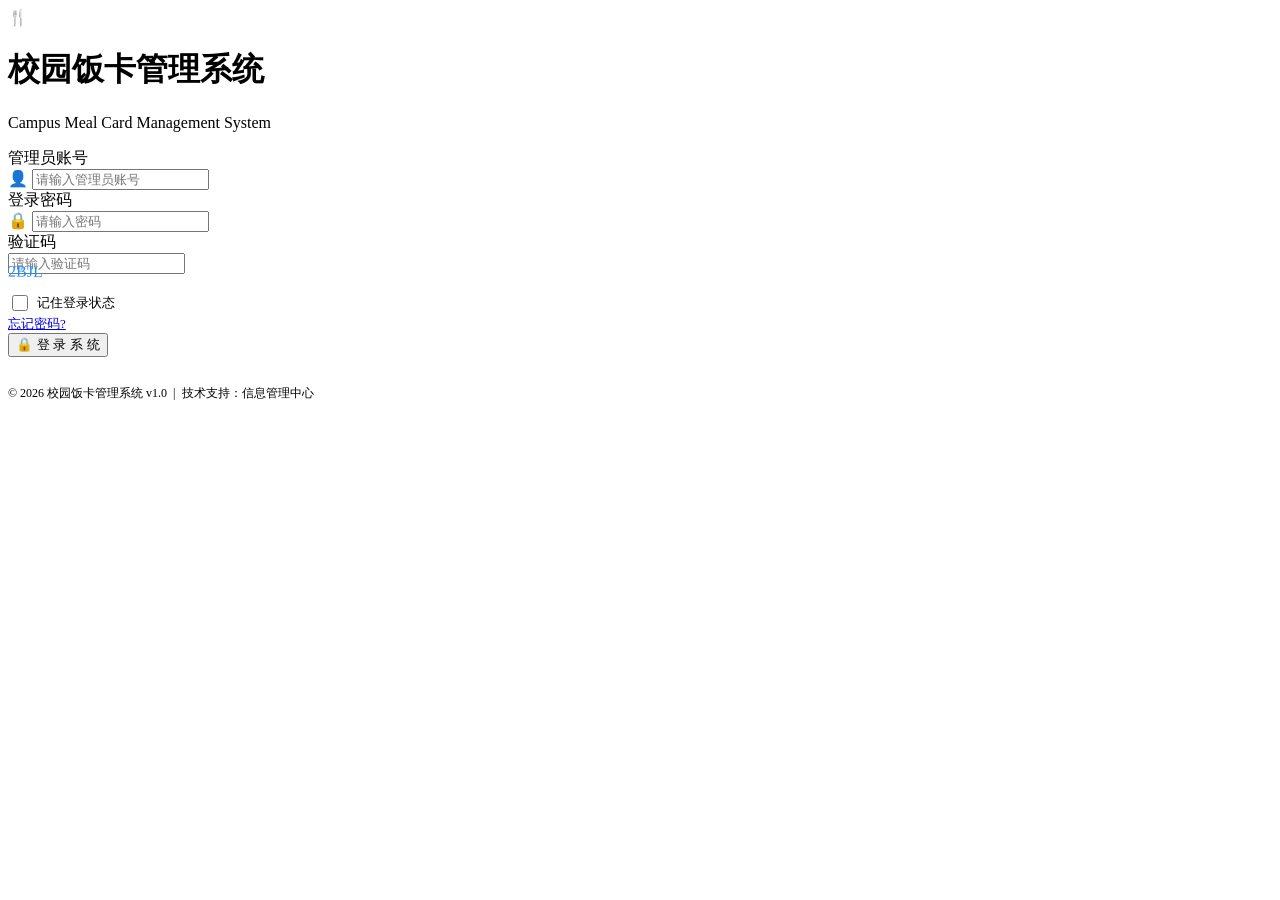
==== src/main/resources/templates/login.html @ 961508a8 "Initial commit" ====
<!DOCTYPE html>
<html lang="zh-CN" xmlns:th="http://www.thymeleaf.org">
<head>
  <meta charset="UTF-8">
  <meta name="viewport" content="width=device-width, initial-scale=1.0">
  <title>校园饭卡管理系统 - 管理员登录</title>
  <link rel="stylesheet" th:href="@{/css/style.css}">
</head>
<body>
  <div class="login-wrapper">
    <div class="login-card">
      <!-- 头部 -->
      <div class="login-header">
        <div class="logo-icon">&#127860;</div>
        <h1>校园饭卡管理系统</h1>
        <p>Campus Meal Card Management System</p>
      </div>

      <!-- 登录表单 -->
      <form id="loginForm" onsubmit="return handleLogin(event)">
        <!-- 用户名 -->
        <div class="form-group">
          <label for="username">管理员账号</label>
          <div class="input-prefix">
            <span class="prefix">&#128100;</span>
            <input type="text" id="username" class="form-control"
                   placeholder="请输入管理员账号" autocomplete="username"
                   required minlength="2" maxlength="20">
          </div>
          <div class="form-error" id="usernameError"></div>
        </div>

        <!-- 密码 -->
        <div class="form-group">
          <label for="password">登录密码</label>
          <div class="input-prefix">
            <span class="prefix">&#128274;</span>
            <input type="password" id="password" class="form-control"
                   placeholder="请输入密码" autocomplete="current-password"
                   required minlength="3" maxlength="30">
          </div>
          <div class="form-error" id="passwordError"></div>
        </div>

        <!-- 验证码 -->
        <div class="form-group">
          <label for="captcha">验证码</label>
          <div class="captcha-row">
            <input type="text" id="captcha" class="form-control"
                   placeholder="请输入验证码" maxlength="4"
                   style="text-transform: uppercase;" required>
            <div class="captcha-img" id="captchaCanvas" title="点击刷新验证码"
                 onclick="refreshCaptcha()"></div>
          </div>
          <div class="form-error" id="captchaError"></div>
        </div>

        <!-- 记住我 & 错误提示 -->
        <div class="flex-between mb-16" style="align-items: center;">
          <label style="display: flex; align-items: center; gap: 6px; cursor: pointer; font-size: 13px; color: var(--text-secondary);">
            <input type="checkbox" id="rememberMe" style="width: 16px; height: 16px; cursor: pointer;"> 记住登录状态
          </label>
          <a href="#" onclick="showToast('请联系超级管理员重置密码','warning')" style="font-size: 13px;">忘记密码?</a>
        </div>

        <!-- 登录按钮 -->
        <button type="submit" class="btn btn-primary btn-lg btn-block" id="loginBtn">
          &#128274; 登 录 系 统
        </button>

        <!-- 全局错误提示区 -->
        <div id="globalError" class="text-danger text-center mt-16" style="display:none; font-size:13px;"></div>
      </form>

      <!-- 底部信息 -->
      <div class="text-center mt-24" style="border-top:1px solid var(--border-light); padding-top:16px;">
        <p style="font-size:12px; color:var(--text-hint);">
          &copy; 2026 校园饭卡管理系统 v1.0 &nbsp;|&nbsp; 技术支持：信息管理中心
        </p>
      </div>
    </div>
  </div>

  <!-- Toast容器 -->
  <div class="toast-container" id="toastContainer"></div>

  <script>
    // ========== 验证码相关 ==========
    let currentCaptcha = '';

    function generateCaptcha() {
      const chars = 'ABCDEFGHJKLMNPQRSTUVWXYZ23456789';
      let code = '';
      for (let i = 0; i < 4; i++) {
        code += chars.charAt(Math.floor(Math.random() * chars.length));
      }
      return code;
    }

    function refreshCaptcha() {
      currentCaptcha = generateCaptcha();
      const el = document.getElementById('captchaCanvas');
      // 添加干扰线效果
      const colors = ['#1890ff', '#52c41a', '#faad14', '#ff4d4f', '#722ed1'];
      const color = colors[Math.floor(Math.random() * colors.length)];
      el.style.color = color;
      // 轻微旋转效果
      const rotate = (Math.random() - 0.5) * 6;
      el.style.transform = `rotate(${rotate}deg)`;
      el.textContent = currentCaptcha;
    }

    // 初始化验证码
    refreshCaptcha();

    // ========== 表单校验 ==========
    function validateField(fieldId, errorId, rules) {
      const field = document.getElementById(fieldId);
      const error = document.getElementById(errorId);
      const value = field.value.trim();

      if (rules.required && !value) {
        showError(field, error, rules.requiredMsg || '此字段为必填项');
        return false;
      }
      if (rules.minlength && value.length < rules.minlength) {
        showError(field, error, `长度不能少于 ${rules.minlength} 个字符`);
        return false;
      }
      if (rules.maxlength && value.length > rules.maxlength) {
        showError(field, error, `长度不能超过 ${rules.maxlength} 个字符`);
        return false;
      }
      if (rules.pattern && !rules.pattern.test(value)) {
        showError(field, error, rules.patternMsg || '格式不正确');
        return false;
      }

      clearError(field, error);
      return true;
    }

    function showError(field, error, msg) {
      field.classList.add('error');
      error.textContent = msg;
      error.classList.add('show');
    }

    function clearError(field, error) {
      field.classList.remove('error');
      error.textContent = '';
      error.classList.remove('show');
    }

    function clearAllErrors() {
      document.querySelectorAll('.form-control').forEach(el => el.classList.remove('error'));
      document.querySelectorAll('.form-error').forEach(el => { el.textContent=''; el.classList.remove('show'); });
      const ge = document.getElementById('globalError');
      if (ge) { ge.style.display='none'; ge.textContent=''; }
    }

    // 实时校验
    document.getElementById('username').addEventListener('blur', function () {
      validateField('username', 'usernameError', {
        required: true, requiredMsg: '请输入管理员账号',
        minlength: 2, maxlength: 20
      });
    });
    document.getElementById('password').addEventListener('blur', function () {
      validateField('password', 'passwordError', {
        required: true, requiredMsg: '请输入登录密码',
        minlength: 3, maxlength: 30
      });
    });
    document.getElementById('captcha').addEventListener('blur', function () {
      validateField('captcha', 'captchaError', {
        required: true, requiredMsg: '请输入验证码'
      });
    });

    // 回车提交
    document.addEventListener('keydown', function (e) {
      if (e.key === 'Enter') handleLogin(e);
    });

    // ========== 登录处理 ==========
    async function handleLogin(e) {
      if (e) e.preventDefault();
      clearAllErrors();

      const username = document.getElementById('username').value.trim();
      const password = document.getElementById('password').value.trim();
      const captchaInput = document.getElementById('captcha').value.trim().toUpperCase();

      // 校验各字段
      let valid = true;
      valid = validateField('username', 'usernameError', {required:true,requiredMsg:'请输入管理员账号',minlength:2}) && valid;
      valid = validateField('password', 'passwordError', {required:true,requiredMsg:'请输入登录密码',minlength:3}) && valid;
      valid = validateField('captcha', 'captchaError', {required:true,requiredMsg:'请输入验证码'}) && valid;

      if (!valid) return false;

      // 验证码校验（前端模拟）
      if (captchaInput !== currentCaptcha) {
        const captchaEl = document.getElementById('captcha');
        const errEl = document.getElementById('captchaError');
        showError(captchaEl, errEl, '验证码错误，请重新输入');
        refreshCaptcha();
        document.getElementById('captcha').value = '';
        document.getElementById('captcha').focus();
        return false;
      }

      // 模拟登录API请求
      const btn = document.getElementById('loginBtn');
      btn.disabled = true;
      btn.innerHTML = '<span class="loading-spinner" style="width:18px;height:18px;border-width:2px;"></span>&nbsp;&nbsp;登录中...';

      try {
        // 模拟网络延迟 + 登录验证
        await new Promise(resolve => setTimeout(resolve, 1200));

        // 演示模式：任意非空账号密码即可登录
        // 生产环境此处应调用后端 /api/auth/login 接口
        if (username && password) {
          showToast('登录成功，正在跳转...', 'success');
          setTimeout(() => {
            window.location.href = '/index';
          }, 800);
        } else {
          throw new Error('用户名或密码不能为空');
        }
      } catch (err) {
        showToast(err.message || '登录失败，请重试', 'error');
        refreshCaptcha();
        document.getElementById('captcha').value = '';
        btn.disabled = false;
        btn.innerHTML = '&#128274; 登 录 系 统';
      }

      return false;
    }

    // ========== Toast 提示 ==========
    function showToast(message, type) {
      type = type || 'info';
      const container = document.getElementById('toastContainer');
      const toast = document.createElement('div');
      toast.className = 'toast ' + type;

      const icons = { success: '&#10004;', error: '&#10006;', warning: '&#9888;', info: '&#8505;' };
      toast.innerHTML = '<span>' + (icons[type] || icons.info) + '</span><span>' + message + '</span>';
      container.appendChild(toast);

      setTimeout(function () {
        toast.style.opacity = '0';
        toast.style.transform = 'translateX(60px)';
        toast.style.transition = 'all 0.3s ease';
        setTimeout(function () { toast.remove(); }, 300);
      }, 3000);
    }
  </script>
</body>
</html>
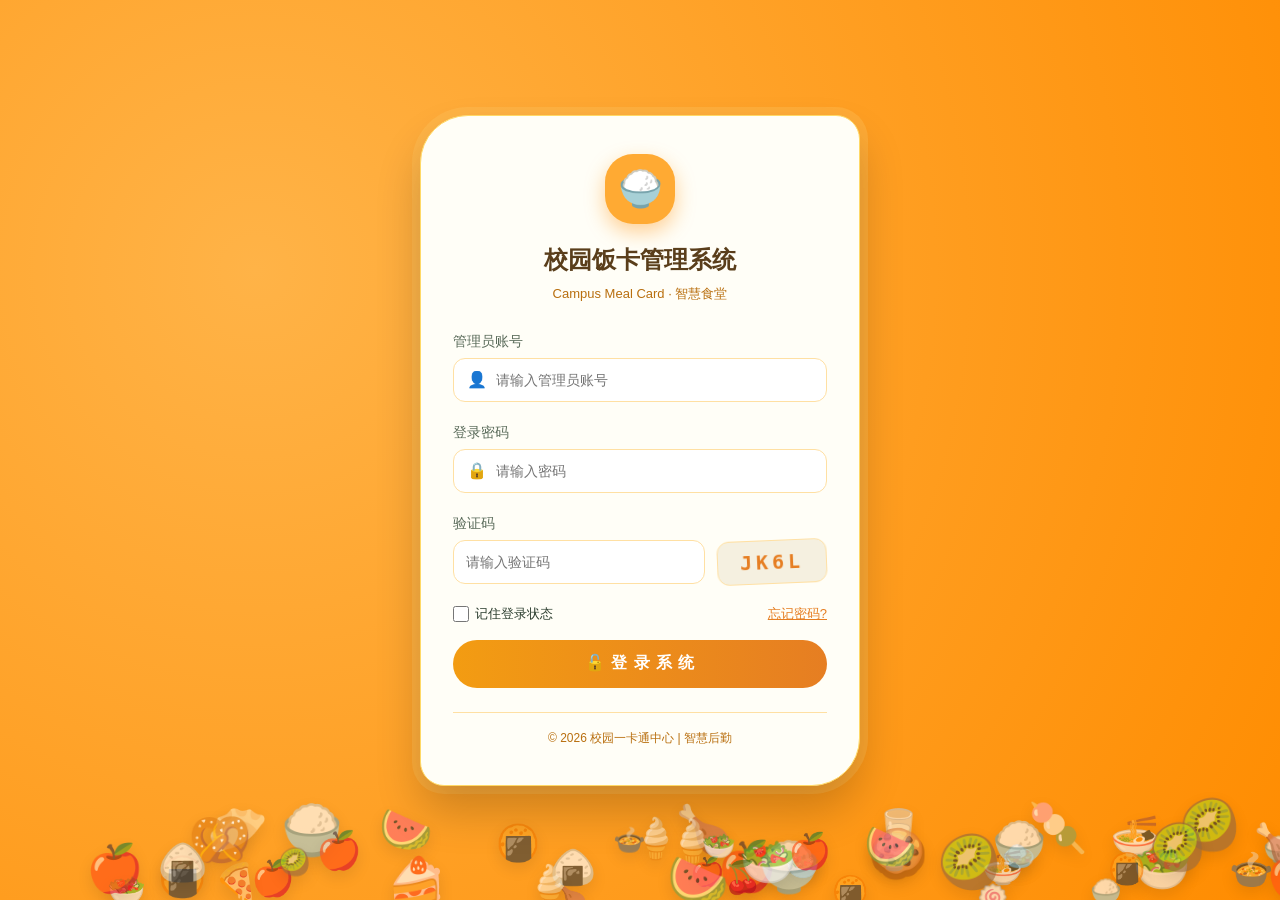
==== commit f8512d66: "更新样式" ====
--- a/src/main/resources/templates/login.html
+++ b/src/main/resources/templates/login.html
@@ -1,264 +1,640 @@
 <!DOCTYPE html>
-<html lang="zh-CN" xmlns:th="http://www.thymeleaf.org">
+<html lang="zh-CN">
 <head>
   <meta charset="UTF-8">
   <meta name="viewport" content="width=device-width, initial-scale=1.0">
-  <title>校园饭卡管理系统 - 管理员登录</title>
-  <link rel="stylesheet" th:href="@{/css/style.css}">
+  <title>校园饭卡管理系统 - 全屏食物漂浮风</title>
+  <style>
+    /* ========================================
+       全局变量 & 基础样式（暖色食堂风）
+    ======================================== */
+    :root {
+      --primary: #f39c12;
+      --primary-hover: #e67e22;
+      --primary-active: #d35400;
+      --primary-light: #fff3e0;
+      --success: #52c41a;
+      --warning: #faad14;
+      --danger: #ff4d4f;
+      --text-primary: #2c3e2f;
+      --text-secondary: #5a6b5a;
+      --text-hint: #8c8c8c;
+      --border: #ffe0a3;
+      --border-light: #fff0d0;
+      --bg-body: #fff9ef;
+      --bg-white: #fffef7;
+      --shadow-sm: 0 2px 8px rgba(0,0,0,0.06);
+      --shadow-md: 0 8px 20px rgba(0,0,0,0.12);
+      --shadow-lg: 0 20px 35px rgba(0,0,0,0.2);
+      --radius-sm: 8px;
+      --radius-md: 12px;
+      --radius-lg: 20px;
+      --radius-xl: 32px;
+      --font-family: -apple-system, BlinkMacSystemFont, 'Segoe UI', 'PingFang SC', 'Microsoft YaHei', sans-serif;
+      --transition: all 0.3s ease;
+    }
+
+    * {
+      margin: 0;
+      padding: 0;
+      box-sizing: border-box;
+    }
+
+    body {
+      height: 100%;
+      font-family: var(--font-family);
+      font-size: 14px;
+      color: var(--text-primary);
+      background: radial-gradient(circle at 20% 30%, #ffb347, #ff8c00);
+      background-attachment: fixed;
+      line-height: 1.5;
+      overflow-x: hidden;
+    }
+
+    /* 登录主布局 - 居中卡片 */
+    .login-wrapper {
+      display: flex;
+      justify-content: center;
+      align-items: center;
+      min-height: 100vh;
+      padding: 20px;
+      position: relative;
+      z-index: 2;
+    }
+
+    /* 暖色食堂风卡片 */
+    .login-card {
+      background: var(--bg-white);
+      border-radius: 48px 24px 48px 24px;
+      box-shadow: 0 25px 45px rgba(0,0,0,0.2), 0 0 0 8px rgba(255,200,100,0.3);
+      width: 440px;
+      max-width: 100%;
+      padding: 38px 32px;
+      transition: all 0.3s ease;
+      border: 1px solid #ffd966;
+      position: relative;
+      z-index: 10;
+      overflow: hidden;
+    }
+
+    .login-card:hover {
+      border-radius: 24px 48px 24px 48px;
+      box-shadow: 0 30px 55px rgba(0,0,0,0.25);
+      transform: translateY(-5px);
+    }
+
+    /* 卡片光泽扫过效果 */
+    .login-card::after {
+      content: '';
+      position: absolute;
+      top: 0;
+      left: -100%;
+      width: 100%;
+      height: 100%;
+      background: linear-gradient(90deg, transparent, rgba(255,215,0,0.2), transparent);
+      transition: 0.6s;
+      pointer-events: none;
+    }
+
+    .login-card:hover::after {
+      left: 100%;
+    }
+
+    /* 头部 */
+    .login-header {
+      text-align: center;
+      margin-bottom: 28px;
+    }
+
+    .logo-icon {
+      width: 70px;
+      height: 70px;
+      background: #ffaa33;
+      border-radius: 28px;
+      display: flex;
+      align-items: center;
+      justify-content: center;
+      margin: 0 auto 18px;
+      font-size: 36px;
+      color: white;
+      box-shadow: 0 8px 20px rgba(255,140,0,0.4);
+    }
+
+    .login-header h1 {
+      font-size: 24px;
+      font-weight: 700;
+      color: #5a3e1b;
+      margin-bottom: 6px;
+    }
+
+    .login-header p {
+      font-size: 13px;
+      color: #b96f0f;
+    }
+
+    /* 表单组件 */
+    .form-group {
+      margin-bottom: 20px;
+    }
+
+    .form-group label {
+      display: block;
+      margin-bottom: 6px;
+      font-weight: 500;
+      color: var(--text-secondary);
+    }
+
+    .form-control {
+      width: 100%;
+      height: 44px;
+      padding: 8px 12px;
+      border: 1px solid var(--border);
+      border-radius: 12px;
+      font-size: 14px;
+      color: var(--text-primary);
+      background: white;
+      transition: var(--transition);
+      outline: none;
+    }
+
+    .form-control:focus {
+      border-color: var(--primary);
+      box-shadow: 0 0 0 3px rgba(243,156,18,0.2);
+    }
+
+    .form-control.error {
+      border-color: var(--danger);
+      box-shadow: 0 0 0 2px rgba(255,77,79,0.15);
+    }
+
+    .input-prefix {
+      position: relative;
+    }
+
+    .input-prefix .prefix {
+      position: absolute;
+      left: 14px;
+      top: 50%;
+      transform: translateY(-50%);
+      font-size: 16px;
+      color: var(--text-hint);
+    }
+
+    .input-prefix .form-control {
+      padding-left: 42px;
+    }
+
+    .form-error {
+      font-size: 12px;
+      color: var(--danger);
+      margin-top: 4px;
+      display: none;
+    }
+
+    .form-error.show {
+      display: block;
+    }
+
+    /* 验证码区域 */
+    .captcha-row {
+      display: flex;
+      gap: 12px;
+    }
+
+    .captcha-row .form-control {
+      flex: 1;
+    }
+
+    .captcha-img {
+      width: 110px;
+      height: 44px;
+      background: #f5f0e0;
+      border: 1px solid var(--border);
+      border-radius: 12px;
+      cursor: pointer;
+      display: flex;
+      align-items: center;
+      justify-content: center;
+      font-size: 20px;
+      font-weight: bold;
+      letter-spacing: 4px;
+      font-family: monospace;
+      transition: 0.2s;
+    }
+
+    /* 按钮系统 */
+    .btn {
+      display: inline-flex;
+      align-items: center;
+      justify-content: center;
+      gap: 8px;
+      height: 46px;
+      padding: 0 24px;
+      border: none;
+      border-radius: 40px;
+      font-size: 15px;
+      font-weight: 600;
+      cursor: pointer;
+      transition: var(--transition);
+    }
+
+    .btn-primary {
+      background: linear-gradient(90deg, #f39c12, #e67e22);
+      color: white;
+      letter-spacing: 1px;
+    }
+
+    .btn-primary:hover {
+      background: linear-gradient(90deg, #e67e22, #d35400);
+      transform: scale(1.02);
+      box-shadow: 0 8px 20px rgba(230,126,34,0.5);
+    }
+
+    .btn-block {
+      width: 100%;
+    }
+
+    .btn-lg {
+      height: 48px;
+      font-size: 16px;
+    }
+
+    /* 辅助工具 */
+    .flex-between {
+      display: flex;
+      justify-content: space-between;
+      align-items: center;
+    }
+
+    .text-center {
+      text-align: center;
+    }
+
+    .text-danger {
+      color: var(--danger);
+    }
+
+    .mt-16 {
+      margin-top: 16px;
+    }
+
+    .mt-24 {
+      margin-top: 24px;
+    }
+
+    .mb-16 {
+      margin-bottom: 16px;
+    }
+
+    /* Toast 容器 */
+    .toast-container {
+      position: fixed;
+      top: 20px;
+      right: 20px;
+      z-index: 1100;
+      display: flex;
+      flex-direction: column;
+      gap: 10px;
+    }
+
+    .toast {
+      background: white;
+      border-radius: 12px;
+      padding: 10px 18px;
+      box-shadow: var(--shadow-md);
+      display: flex;
+      align-items: center;
+      gap: 10px;
+      animation: slideInRight 0.3s ease;
+      border-left: 4px solid;
+    }
+
+    .toast.success { border-left-color: #52c41a; }
+    .toast.error { border-left-color: #ff4d4f; }
+    .toast.warning { border-left-color: #faad14; }
+    .toast.info { border-left-color: #1890ff; }
+
+    @keyframes slideInRight {
+      from { opacity: 0; transform: translateX(60px); }
+      to { opacity: 1; transform: translateX(0); }
+    }
+
+    /* 加载动画 */
+    .loading-spinner {
+      display: inline-block;
+      width: 18px;
+      height: 18px;
+      border: 2px solid rgba(255,255,255,0.3);
+      border-top-color: white;
+      border-radius: 50%;
+      animation: spin 0.6s linear infinite;
+    }
+
+    @keyframes spin {
+      to { transform: rotate(360deg); }
+    }
+
+    /* ========== 全屏食物漂浮容器 ========== */
+    .floating-container {
+      position: fixed;
+      top: 0;
+      left: 0;
+      width: 100%;
+      height: 100vh;          /* 覆盖整个屏幕 */
+      overflow: hidden;
+      pointer-events: none;   /* 鼠标穿透，不干扰操作 */
+      z-index: 1;
+    }
+
+    /* 食物粒子 */
+    .food-particle {
+      position: absolute;
+      left: 0;
+      bottom: -40px;          /* 从底部稍下方开始 */
+      opacity: 0.65;
+      filter: drop-shadow(0 6px 8px rgba(0,0,0,0.15));
+      animation: floatFullScreen linear infinite;
+      will-change: transform;
+      pointer-events: none;
+    }
+
+    /* 全屏漂浮动画：从底部移动到顶部完全离开屏幕 */
+    @keyframes floatFullScreen {
+      0% {
+        transform: translateY(0);
+        opacity: 0.5;
+      }
+      80% {
+        opacity: 0.9;
+      }
+      100% {
+        transform: translateY(-100vh);   /* 向上移动整个视口高度 */
+        opacity: 0;
+      }
+    }
+
+    /* 响应式适配 */
+    @media (max-width: 550px) {
+      .login-card {
+        padding: 28px 20px;
+      }
+      .logo-icon {
+        width: 55px;
+        height: 55px;
+        font-size: 28px;
+      }
+    }
+  </style>
 </head>
 <body>
-  <div class="login-wrapper">
-    <div class="login-card">
-      <!-- 头部 -->
-      <div class="login-header">
-        <div class="logo-icon">&#127860;</div>
-        <h1>校园饭卡管理系统</h1>
-        <p>Campus Meal Card Management System</p>
+
+<div class="login-wrapper">
+  <div class="login-card">
+    <div class="login-header">
+      <div class="logo-icon">🍚</div>
+      <h1>校园饭卡管理系统</h1>
+      <p>Campus Meal Card · 智慧食堂</p>
+    </div>
+
+    <form id="loginForm" onsubmit="return handleLogin(event)">
+      <div class="form-group">
+        <label for="username">管理员账号</label>
+        <div class="input-prefix">
+          <span class="prefix">👤</span>
+          <input type="text" id="username" class="form-control" placeholder="请输入管理员账号" autocomplete="username" required>
+        </div>
+        <div class="form-error" id="usernameError"></div>
       </div>
 
-      <!-- 登录表单 -->
-      <form id="loginForm" onsubmit="return handleLogin(event)">
-        <!-- 用户名 -->
-        <div class="form-group">
-          <label for="username">管理员账号</label>
-          <div class="input-prefix">
-            <span class="prefix">&#128100;</span>
-            <input type="text" id="username" class="form-control"
-                   placeholder="请输入管理员账号" autocomplete="username"
-                   required minlength="2" maxlength="20">
-          </div>
-          <div class="form-error" id="usernameError"></div>
+      <div class="form-group">
+        <label for="password">登录密码</label>
+        <div class="input-prefix">
+          <span class="prefix">🔒</span>
+          <input type="password" id="password" class="form-control" placeholder="请输入密码" autocomplete="current-password" required>
         </div>
-
-        <!-- 密码 -->
-        <div class="form-group">
-          <label for="password">登录密码</label>
-          <div class="input-prefix">
-            <span class="prefix">&#128274;</span>
-            <input type="password" id="password" class="form-control"
-                   placeholder="请输入密码" autocomplete="current-password"
-                   required minlength="3" maxlength="30">
-          </div>
-          <div class="form-error" id="passwordError"></div>
+        <div class="form-error" id="passwordError"></div>
+      </div>
+
+      <div class="form-group">
+        <label for="captcha">验证码</label>
+        <div class="captcha-row">
+          <input type="text" id="captcha" class="form-control" placeholder="请输入验证码" maxlength="4" style="text-transform: uppercase;" required>
+          <div class="captcha-img" id="captchaCanvas" title="点击刷新验证码" onclick="refreshCaptcha()"></div>
         </div>
-
-        <!-- 验证码 -->
-        <div class="form-group">
-          <label for="captcha">验证码</label>
-          <div class="captcha-row">
-            <input type="text" id="captcha" class="form-control"
-                   placeholder="请输入验证码" maxlength="4"
-                   style="text-transform: uppercase;" required>
-            <div class="captcha-img" id="captchaCanvas" title="点击刷新验证码"
-                 onclick="refreshCaptcha()"></div>
-          </div>
-          <div class="form-error" id="captchaError"></div>
-        </div>
-
-        <!-- 记住我 & 错误提示 -->
-        <div class="flex-between mb-16" style="align-items: center;">
-          <label style="display: flex; align-items: center; gap: 6px; cursor: pointer; font-size: 13px; color: var(--text-secondary);">
-            <input type="checkbox" id="rememberMe" style="width: 16px; height: 16px; cursor: pointer;"> 记住登录状态
-          </label>
-          <a href="#" onclick="showToast('请联系超级管理员重置密码','warning')" style="font-size: 13px;">忘记密码?</a>
-        </div>
-
-        <!-- 登录按钮 -->
-        <button type="submit" class="btn btn-primary btn-lg btn-block" id="loginBtn">
-          &#128274; 登 录 系 统
-        </button>
-
-        <!-- 全局错误提示区 -->
-        <div id="globalError" class="text-danger text-center mt-16" style="display:none; font-size:13px;"></div>
-      </form>
-
-      <!-- 底部信息 -->
-      <div class="text-center mt-24" style="border-top:1px solid var(--border-light); padding-top:16px;">
-        <p style="font-size:12px; color:var(--text-hint);">
-          &copy; 2026 校园饭卡管理系统 v1.0 &nbsp;|&nbsp; 技术支持：信息管理中心
-        </p>
+        <div class="form-error" id="captchaError"></div>
       </div>
+
+      <div class="flex-between mb-16">
+        <label style="display: flex; align-items: center; gap: 6px; cursor: pointer; font-size: 13px;">
+          <input type="checkbox" id="rememberMe" style="width: 16px; height: 16px;"> 记住登录状态
+        </label>
+        <a href="#" onclick="showToast('请联系超级管理员重置密码','warning'); return false;" style="font-size: 13px; color: #e67e22;">忘记密码?</a>
+      </div>
+
+      <button type="submit" class="btn btn-primary btn-lg btn-block" id="loginBtn">
+        🔓 登 录 系 统
+      </button>
+      <div id="globalError" class="text-danger text-center mt-16" style="display:none; font-size:13px;"></div>
+    </form>
+
+    <div class="text-center mt-24" style="border-top:1px solid #ffe0a3; padding-top:16px;">
+      <p style="font-size:12px; color:#b96f0f;">© 2026 校园一卡通中心 | 智慧后勤</p>
     </div>
   </div>
-
-  <!-- Toast容器 -->
-  <div class="toast-container" id="toastContainer"></div>
-
-  <script>
-    // ========== 验证码相关 ==========
-    let currentCaptcha = '';
-
-    function generateCaptcha() {
-      const chars = 'ABCDEFGHJKLMNPQRSTUVWXYZ23456789';
-      let code = '';
-      for (let i = 0; i < 4; i++) {
-        code += chars.charAt(Math.floor(Math.random() * chars.length));
+</div>
+
+<!-- 全屏食物漂浮容器 -->
+<div class="floating-container" id="floatingContainer"></div>
+
+<div class="toast-container" id="toastContainer"></div>
+
+<script>
+  // ========== 验证码逻辑 ==========
+  let currentCaptcha = '';
+
+  function generateCaptcha() {
+    const chars = 'ABCDEFGHJKLMNPQRSTUVWXYZ23456789';
+    let code = '';
+    for (let i = 0; i < 4; i++) {
+      code += chars.charAt(Math.floor(Math.random() * chars.length));
+    }
+    return code;
+  }
+
+  function refreshCaptcha() {
+    currentCaptcha = generateCaptcha();
+    const el = document.getElementById('captchaCanvas');
+    const colors = ['#f39c12', '#e67e22', '#d35400', '#ffaa33', '#f1c40f'];
+    const color = colors[Math.floor(Math.random() * colors.length)];
+    el.style.color = color;
+    const rotate = (Math.random() - 0.5) * 6;
+    el.style.transform = `rotate(${rotate}deg)`;
+    el.textContent = currentCaptcha;
+  }
+
+  refreshCaptcha();
+
+  // ========== 表单校验 ==========
+  function validateField(fieldId, errorId, rules) {
+    const field = document.getElementById(fieldId);
+    const error = document.getElementById(errorId);
+    const value = field.value.trim();
+
+    if (rules.required && !value) {
+      showError(field, error, rules.requiredMsg || '此字段为必填项');
+      return false;
+    }
+    if (rules.minlength && value.length < rules.minlength) {
+      showError(field, error, `长度不能少于 ${rules.minlength} 个字符`);
+      return false;
+    }
+    clearError(field, error);
+    return true;
+  }
+
+  function showError(field, error, msg) {
+    field.classList.add('error');
+    error.textContent = msg;
+    error.classList.add('show');
+  }
+
+  function clearError(field, error) {
+    field.classList.remove('error');
+    error.textContent = '';
+    error.classList.remove('show');
+  }
+
+  function clearAllErrors() {
+    document.querySelectorAll('.form-control').forEach(el => el.classList.remove('error'));
+    document.querySelectorAll('.form-error').forEach(el => { el.textContent = ''; el.classList.remove('show'); });
+    const ge = document.getElementById('globalError');
+    if (ge) { ge.style.display = 'none'; ge.textContent = ''; }
+  }
+
+  document.getElementById('username').addEventListener('blur', function () {
+    validateField('username', 'usernameError', { required: true, requiredMsg: '请输入管理员账号', minlength: 2 });
+  });
+  document.getElementById('password').addEventListener('blur', function () {
+    validateField('password', 'passwordError', { required: true, requiredMsg: '请输入登录密码', minlength: 3 });
+  });
+  document.getElementById('captcha').addEventListener('blur', function () {
+    validateField('captcha', 'captchaError', { required: true, requiredMsg: '请输入验证码' });
+  });
+
+  document.addEventListener('keydown', function (e) {
+    if (e.key === 'Enter') handleLogin(e);
+  });
+
+  // ========== 登录处理 ==========
+  async function handleLogin(e) {
+    if (e) e.preventDefault();
+    clearAllErrors();
+
+    const username = document.getElementById('username').value.trim();
+    const password = document.getElementById('password').value.trim();
+    const captchaInput = document.getElementById('captcha').value.trim().toUpperCase();
+
+    let valid = true;
+    valid = validateField('username', 'usernameError', { required: true, requiredMsg: '请输入管理员账号', minlength: 2 }) && valid;
+    valid = validateField('password', 'passwordError', { required: true, requiredMsg: '请输入登录密码', minlength: 3 }) && valid;
+    valid = validateField('captcha', 'captchaError', { required: true, requiredMsg: '请输入验证码' }) && valid;
+
+    if (!valid) return false;
+
+    if (captchaInput !== currentCaptcha) {
+      const captchaEl = document.getElementById('captcha');
+      const errEl = document.getElementById('captchaError');
+      showError(captchaEl, errEl, '验证码错误，请重新输入');
+      refreshCaptcha();
+      document.getElementById('captcha').value = '';
+      document.getElementById('captcha').focus();
+      return false;
+    }
+
+    const btn = document.getElementById('loginBtn');
+    btn.disabled = true;
+    btn.innerHTML = '<span class="loading-spinner"></span> 登录中...';
+
+    try {
+      await new Promise(resolve => setTimeout(resolve, 1200));
+      if (username && password) {
+        showToast('登录成功，正在跳转...', 'success');
+        setTimeout(() => {
+          window.location.href = '/index';
+        }, 800);
+      } else {
+        throw new Error('用户名或密码不能为空');
       }
-      return code;
-    }
-
-    function refreshCaptcha() {
-      currentCaptcha = generateCaptcha();
-      const el = document.getElementById('captchaCanvas');
-      // 添加干扰线效果
-      const colors = ['#1890ff', '#52c41a', '#faad14', '#ff4d4f', '#722ed1'];
-      const color = colors[Math.floor(Math.random() * colors.length)];
-      el.style.color = color;
-      // 轻微旋转效果
-      const rotate = (Math.random() - 0.5) * 6;
-      el.style.transform = `rotate(${rotate}deg)`;
-      el.textContent = currentCaptcha;
-    }
-
-    // 初始化验证码
-    refreshCaptcha();
-
-    // ========== 表单校验 ==========
-    function validateField(fieldId, errorId, rules) {
-      const field = document.getElementById(fieldId);
-      const error = document.getElementById(errorId);
-      const value = field.value.trim();
-
-      if (rules.required && !value) {
-        showError(field, error, rules.requiredMsg || '此字段为必填项');
-        return false;
-      }
-      if (rules.minlength && value.length < rules.minlength) {
-        showError(field, error, `长度不能少于 ${rules.minlength} 个字符`);
-        return false;
-      }
-      if (rules.maxlength && value.length > rules.maxlength) {
-        showError(field, error, `长度不能超过 ${rules.maxlength} 个字符`);
-        return false;
-      }
-      if (rules.pattern && !rules.pattern.test(value)) {
-        showError(field, error, rules.patternMsg || '格式不正确');
-        return false;
-      }
-
-      clearError(field, error);
-      return true;
-    }
-
-    function showError(field, error, msg) {
-      field.classList.add('error');
-      error.textContent = msg;
-      error.classList.add('show');
-    }
-
-    function clearError(field, error) {
-      field.classList.remove('error');
-      error.textContent = '';
-      error.classList.remove('show');
-    }
-
-    function clearAllErrors() {
-      document.querySelectorAll('.form-control').forEach(el => el.classList.remove('error'));
-      document.querySelectorAll('.form-error').forEach(el => { el.textContent=''; el.classList.remove('show'); });
-      const ge = document.getElementById('globalError');
-      if (ge) { ge.style.display='none'; ge.textContent=''; }
-    }
-
-    // 实时校验
-    document.getElementById('username').addEventListener('blur', function () {
-      validateField('username', 'usernameError', {
-        required: true, requiredMsg: '请输入管理员账号',
-        minlength: 2, maxlength: 20
-      });
-    });
-    document.getElementById('password').addEventListener('blur', function () {
-      validateField('password', 'passwordError', {
-        required: true, requiredMsg: '请输入登录密码',
-        minlength: 3, maxlength: 30
-      });
-    });
-    document.getElementById('captcha').addEventListener('blur', function () {
-      validateField('captcha', 'captchaError', {
-        required: true, requiredMsg: '请输入验证码'
-      });
-    });
-
-    // 回车提交
-    document.addEventListener('keydown', function (e) {
-      if (e.key === 'Enter') handleLogin(e);
-    });
-
-    // ========== 登录处理 ==========
-    async function handleLogin(e) {
-      if (e) e.preventDefault();
-      clearAllErrors();
-
-      const username = document.getElementById('username').value.trim();
-      const password = document.getElementById('password').value.trim();
-      const captchaInput = document.getElementById('captcha').value.trim().toUpperCase();
-
-      // 校验各字段
-      let valid = true;
-      valid = validateField('username', 'usernameError', {required:true,requiredMsg:'请输入管理员账号',minlength:2}) && valid;
-      valid = validateField('password', 'passwordError', {required:true,requiredMsg:'请输入登录密码',minlength:3}) && valid;
-      valid = validateField('captcha', 'captchaError', {required:true,requiredMsg:'请输入验证码'}) && valid;
-
-      if (!valid) return false;
-
-      // 验证码校验（前端模拟）
-      if (captchaInput !== currentCaptcha) {
-        const captchaEl = document.getElementById('captcha');
-        const errEl = document.getElementById('captchaError');
-        showError(captchaEl, errEl, '验证码错误，请重新输入');
-        refreshCaptcha();
-        document.getElementById('captcha').value = '';
-        document.getElementById('captcha').focus();
-        return false;
-      }
-
-      // 模拟登录API请求
-      const btn = document.getElementById('loginBtn');
-      btn.disabled = true;
-      btn.innerHTML = '<span class="loading-spinner" style="width:18px;height:18px;border-width:2px;"></span>&nbsp;&nbsp;登录中...';
-
-      try {
-        // 模拟网络延迟 + 登录验证
-        await new Promise(resolve => setTimeout(resolve, 1200));
-
-        // 演示模式：任意非空账号密码即可登录
-        // 生产环境此处应调用后端 /api/auth/login 接口
-        if (username && password) {
-          showToast('登录成功，正在跳转...', 'success');
-          setTimeout(() => {
-            window.location.href = '/index';
-          }, 800);
-        } else {
-          throw new Error('用户名或密码不能为空');
-        }
-      } catch (err) {
-        showToast(err.message || '登录失败，请重试', 'error');
-        refreshCaptcha();
-        document.getElementById('captcha').value = '';
-        btn.disabled = false;
-        btn.innerHTML = '&#128274; 登 录 系 统';
-      }
-
-      return false;
-    }
-
-    // ========== Toast 提示 ==========
-    function showToast(message, type) {
-      type = type || 'info';
-      const container = document.getElementById('toastContainer');
-      const toast = document.createElement('div');
-      toast.className = 'toast ' + type;
-
-      const icons = { success: '&#10004;', error: '&#10006;', warning: '&#9888;', info: '&#8505;' };
-      toast.innerHTML = '<span>' + (icons[type] || icons.info) + '</span><span>' + message + '</span>';
-      container.appendChild(toast);
-
-      setTimeout(function () {
-        toast.style.opacity = '0';
-        toast.style.transform = 'translateX(60px)';
-        toast.style.transition = 'all 0.3s ease';
-        setTimeout(function () { toast.remove(); }, 300);
-      }, 3000);
-    }
-  </script>
+    } catch (err) {
+      showToast(err.message || '登录失败，请重试', 'error');
+      refreshCaptcha();
+      document.getElementById('captcha').value = '';
+      btn.disabled = false;
+      btn.innerHTML = '🔓 登 录 系 统';
+    }
+    return false;
+  }
+
+  // ========== Toast 提示 ==========
+  function showToast(message, type) {
+    type = type || 'info';
+    const container = document.getElementById('toastContainer');
+    const toast = document.createElement('div');
+    toast.className = 'toast ' + type;
+    const icons = { success: '✅', error: '❌', warning: '⚠️', info: 'ℹ️' };
+    toast.innerHTML = `<span>${icons[type] || 'ℹ️'}</span><span>${message}</span>`;
+    container.appendChild(toast);
+    setTimeout(() => {
+      toast.style.opacity = '0';
+      toast.style.transform = 'translateX(60px)';
+      toast.style.transition = 'all 0.3s ease';
+      setTimeout(() => toast.remove(), 300);
+    }, 3000);
+  }
+
+  // ========== 全屏食物漂浮效果 ==========
+  function generateFullscreenFoods() {
+    const container = document.getElementById('floatingContainer');
+    if (!container) return;
+    container.innerHTML = '';
+    const foods = ['🍚', '🍛', '🍜', '🍲', '🥟', '🍗', '🥗', '🍎', '🥛', '🍰', '🍉', '🍒', '🍕', '🥨', '🍙', '🍘', '🍥', '🍡', '🍦', '🍪', '🥝', '🥑'];
+    // 生成数量：根据屏幕宽度动态调整，避免过密或过疏（基准 50 个）
+    const particleCount = Math.min(70, Math.max(45, Math.floor(window.innerWidth / 25)));
+    for (let i = 0; i < particleCount; i++) {
+      const particle = document.createElement('div');
+      particle.className = 'food-particle';
+      particle.innerHTML = foods[Math.floor(Math.random() * foods.length)];
+      // 水平位置完全随机 0% ~ 100%
+      particle.style.left = Math.random() * 100 + '%';
+      // 起始垂直位置：从底部稍下方开始（-20px ~ 20px），部分可稍微露出
+      particle.style.bottom = (Math.random() * 60 - 20) + 'px';
+      // 随机大小 24px ~ 52px
+      const size = 24 + Math.random() * 28;
+      particle.style.fontSize = size + 'px';
+      // 动画时长 4s ~ 14s，有快有慢
+      particle.style.animationDuration = 4 + Math.random() * 10 + 's';
+      // 动画延迟 0s ~ 10s，实现错落起伏
+      particle.style.animationDelay = Math.random() * 10 + 's';
+      container.appendChild(particle);
+    }
+  }
+
+  // 页面加载时生成一次，之后每隔 18 秒重新生成，保持动态活力
+  window.addEventListener('load', () => {
+    generateFullscreenFoods();
+    setInterval(() => {
+      generateFullscreenFoods();
+    }, 18000);
+  });
+
+  // 当窗口大小改变时，重新调整粒子数量（但不强制全部刷新，可选优化）
+  let resizeTimer;
+  window.addEventListener('resize', () => {
+    if (resizeTimer) clearTimeout(resizeTimer);
+    resizeTimer = setTimeout(() => {
+      generateFullscreenFoods();
+    }, 300);
+  });
+</script>
 </body>
-</html>
+</html>
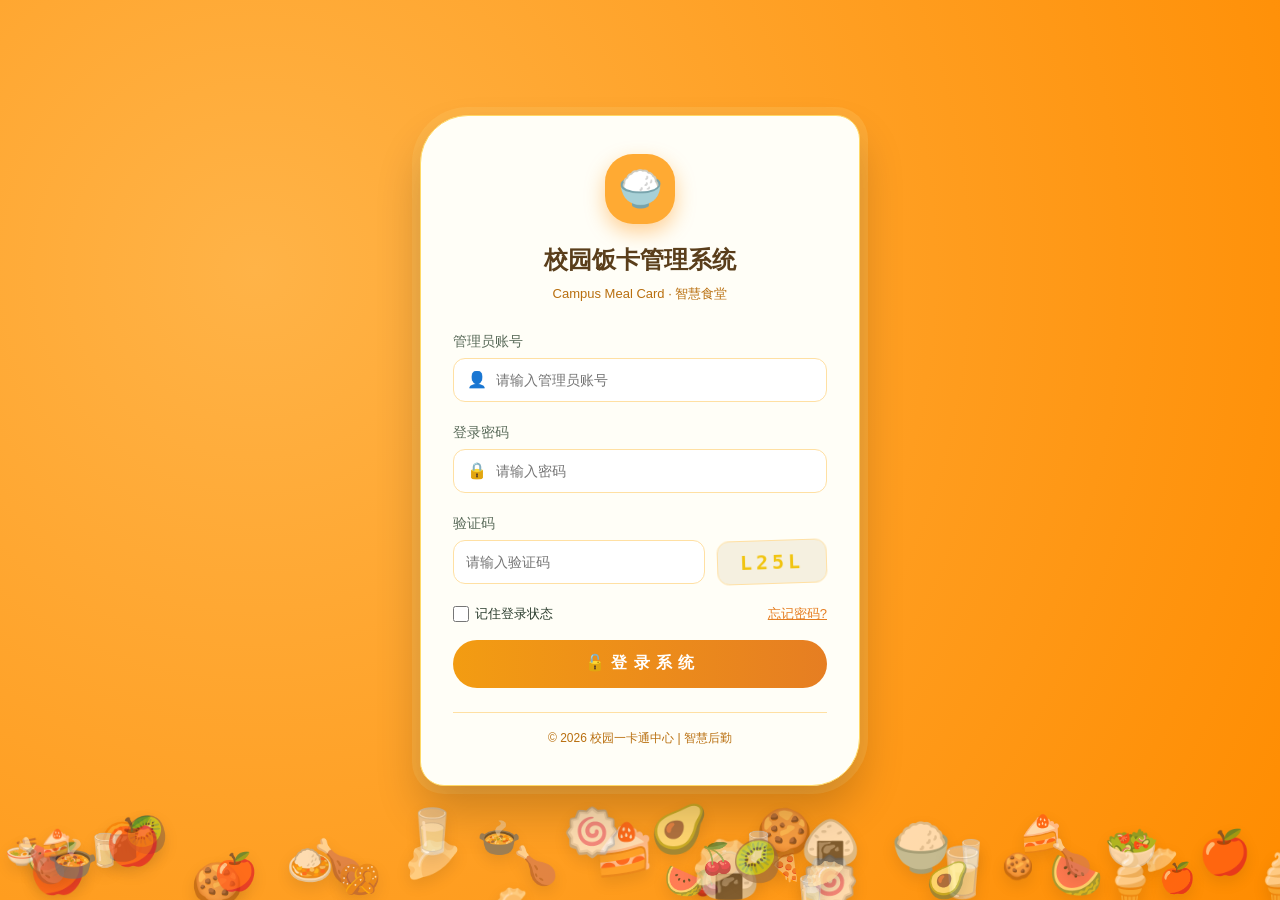
==== commit 7a735894: "修改登录页标签页名称" ====
--- a/src/main/resources/templates/login.html
+++ b/src/main/resources/templates/login.html
@@ -3,7 +3,7 @@
 <head>
   <meta charset="UTF-8">
   <meta name="viewport" content="width=device-width, initial-scale=1.0">
-  <title>校园饭卡管理系统 - 全屏食物漂浮风</title>
+  <title>校园饭卡管理系统</title>
   <style>
     /* ========================================
        全局变量 & 基础样式（暖色食堂风）
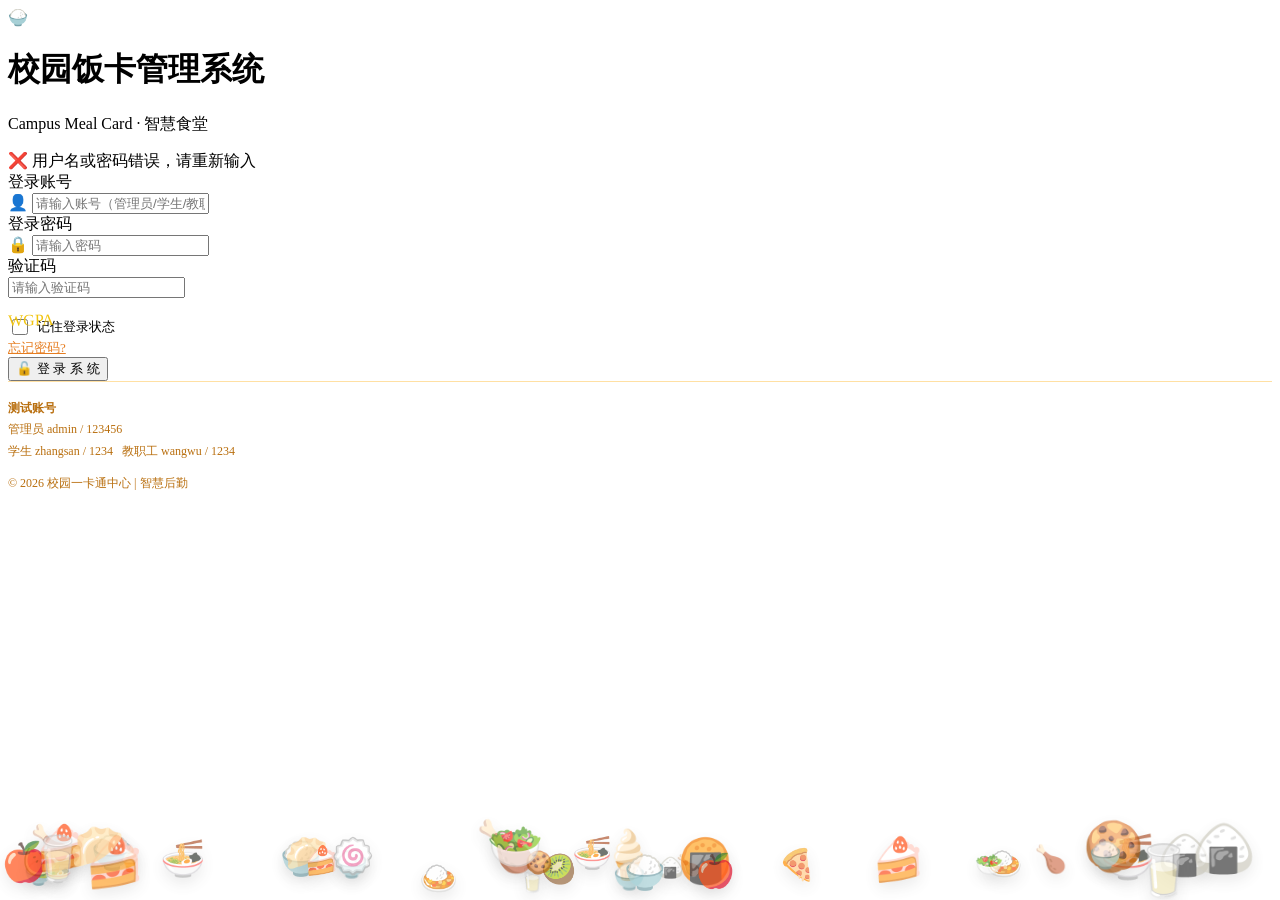
==== commit 32376a7f: "最终版（管理员和普通用户权限区分version）" ====
--- a/src/main/resources/templates/login.html
+++ b/src/main/resources/templates/login.html
@@ -1,392 +1,53 @@
 <!DOCTYPE html>
-<html lang="zh-CN">
+<html lang="zh-CN" xmlns:th="http://www.thymeleaf.org">
 <head>
   <meta charset="UTF-8">
   <meta name="viewport" content="width=device-width, initial-scale=1.0">
   <title>校园饭卡管理系统</title>
+  <!-- 外部样式（暖色食堂风） -->
+  <link rel="stylesheet" th:href="@{/css/style.css}">
+  <!-- 内联样式覆盖层级，确保食物漂浮可见 -->
   <style>
-    /* ========================================
-       全局变量 & 基础样式（暖色食堂风）
-    ======================================== */
-    :root {
-      --primary: #f39c12;
-      --primary-hover: #e67e22;
-      --primary-active: #d35400;
-      --primary-light: #fff3e0;
-      --success: #52c41a;
-      --warning: #faad14;
-      --danger: #ff4d4f;
-      --text-primary: #2c3e2f;
-      --text-secondary: #5a6b5a;
-      --text-hint: #8c8c8c;
-      --border: #ffe0a3;
-      --border-light: #fff0d0;
-      --bg-body: #fff9ef;
-      --bg-white: #fffef7;
-      --shadow-sm: 0 2px 8px rgba(0,0,0,0.06);
-      --shadow-md: 0 8px 20px rgba(0,0,0,0.12);
-      --shadow-lg: 0 20px 35px rgba(0,0,0,0.2);
-      --radius-sm: 8px;
-      --radius-md: 12px;
-      --radius-lg: 20px;
-      --radius-xl: 32px;
-      --font-family: -apple-system, BlinkMacSystemFont, 'Segoe UI', 'PingFang SC', 'Microsoft YaHei', sans-serif;
-      --transition: all 0.3s ease;
-    }
-
-    * {
-      margin: 0;
-      padding: 0;
-      box-sizing: border-box;
-    }
-
-    body {
-      height: 100%;
-      font-family: var(--font-family);
-      font-size: 14px;
-      color: var(--text-primary);
-      background: radial-gradient(circle at 20% 30%, #ffb347, #ff8c00);
-      background-attachment: fixed;
-      line-height: 1.5;
-      overflow-x: hidden;
-    }
-
-    /* 登录主布局 - 居中卡片 */
-    .login-wrapper {
-      display: flex;
-      justify-content: center;
-      align-items: center;
-      min-height: 100vh;
-      padding: 20px;
-      position: relative;
-      z-index: 2;
-    }
-
-    /* 暖色食堂风卡片 */
-    .login-card {
-      background: var(--bg-white);
-      border-radius: 48px 24px 48px 24px;
-      box-shadow: 0 25px 45px rgba(0,0,0,0.2), 0 0 0 8px rgba(255,200,100,0.3);
-      width: 440px;
-      max-width: 100%;
-      padding: 38px 32px;
-      transition: all 0.3s ease;
-      border: 1px solid #ffd966;
-      position: relative;
-      z-index: 10;
-      overflow: hidden;
-    }
-
-    .login-card:hover {
-      border-radius: 24px 48px 24px 48px;
-      box-shadow: 0 30px 55px rgba(0,0,0,0.25);
-      transform: translateY(-5px);
-    }
-
-    /* 卡片光泽扫过效果 */
-    .login-card::after {
-      content: '';
-      position: absolute;
-      top: 0;
-      left: -100%;
-      width: 100%;
-      height: 100%;
-      background: linear-gradient(90deg, transparent, rgba(255,215,0,0.2), transparent);
-      transition: 0.6s;
-      pointer-events: none;
-    }
-
-    .login-card:hover::after {
-      left: 100%;
-    }
-
-    /* 头部 */
-    .login-header {
-      text-align: center;
-      margin-bottom: 28px;
-    }
-
-    .logo-icon {
-      width: 70px;
-      height: 70px;
-      background: #ffaa33;
-      border-radius: 28px;
-      display: flex;
-      align-items: center;
-      justify-content: center;
-      margin: 0 auto 18px;
-      font-size: 36px;
-      color: white;
-      box-shadow: 0 8px 20px rgba(255,140,0,0.4);
-    }
-
-    .login-header h1 {
-      font-size: 24px;
-      font-weight: 700;
-      color: #5a3e1b;
-      margin-bottom: 6px;
-    }
-
-    .login-header p {
-      font-size: 13px;
-      color: #b96f0f;
-    }
-
-    /* 表单组件 */
-    .form-group {
-      margin-bottom: 20px;
-    }
-
-    .form-group label {
-      display: block;
-      margin-bottom: 6px;
-      font-weight: 500;
-      color: var(--text-secondary);
-    }
-
-    .form-control {
-      width: 100%;
-      height: 44px;
-      padding: 8px 12px;
-      border: 1px solid var(--border);
-      border-radius: 12px;
-      font-size: 14px;
-      color: var(--text-primary);
-      background: white;
-      transition: var(--transition);
-      outline: none;
-    }
-
-    .form-control:focus {
-      border-color: var(--primary);
-      box-shadow: 0 0 0 3px rgba(243,156,18,0.2);
-    }
-
-    .form-control.error {
-      border-color: var(--danger);
-      box-shadow: 0 0 0 2px rgba(255,77,79,0.15);
-    }
-
-    .input-prefix {
-      position: relative;
-    }
-
-    .input-prefix .prefix {
-      position: absolute;
-      left: 14px;
-      top: 50%;
-      transform: translateY(-50%);
-      font-size: 16px;
-      color: var(--text-hint);
-    }
-
-    .input-prefix .form-control {
-      padding-left: 42px;
-    }
-
-    .form-error {
-      font-size: 12px;
-      color: var(--danger);
-      margin-top: 4px;
-      display: none;
-    }
-
-    .form-error.show {
-      display: block;
-    }
-
-    /* 验证码区域 */
-    .captcha-row {
-      display: flex;
-      gap: 12px;
-    }
-
-    .captcha-row .form-control {
-      flex: 1;
-    }
-
-    .captcha-img {
-      width: 110px;
-      height: 44px;
-      background: #f5f0e0;
-      border: 1px solid var(--border);
-      border-radius: 12px;
-      cursor: pointer;
-      display: flex;
-      align-items: center;
-      justify-content: center;
-      font-size: 20px;
-      font-weight: bold;
-      letter-spacing: 4px;
-      font-family: monospace;
-      transition: 0.2s;
-    }
-
-    /* 按钮系统 */
-    .btn {
-      display: inline-flex;
-      align-items: center;
-      justify-content: center;
-      gap: 8px;
-      height: 46px;
-      padding: 0 24px;
-      border: none;
-      border-radius: 40px;
-      font-size: 15px;
-      font-weight: 600;
-      cursor: pointer;
-      transition: var(--transition);
-    }
-
-    .btn-primary {
-      background: linear-gradient(90deg, #f39c12, #e67e22);
-      color: white;
-      letter-spacing: 1px;
-    }
-
-    .btn-primary:hover {
-      background: linear-gradient(90deg, #e67e22, #d35400);
-      transform: scale(1.02);
-      box-shadow: 0 8px 20px rgba(230,126,34,0.5);
-    }
-
-    .btn-block {
-      width: 100%;
-    }
-
-    .btn-lg {
-      height: 48px;
-      font-size: 16px;
-    }
-
-    /* 辅助工具 */
-    .flex-between {
-      display: flex;
-      justify-content: space-between;
-      align-items: center;
-    }
-
-    .text-center {
-      text-align: center;
-    }
-
-    .text-danger {
-      color: var(--danger);
-    }
-
-    .mt-16 {
-      margin-top: 16px;
-    }
-
-    .mt-24 {
-      margin-top: 24px;
-    }
-
-    .mb-16 {
-      margin-bottom: 16px;
-    }
-
-    /* Toast 容器 */
-    .toast-container {
-      position: fixed;
-      top: 20px;
-      right: 20px;
-      z-index: 1100;
-      display: flex;
-      flex-direction: column;
-      gap: 10px;
-    }
-
-    .toast {
-      background: white;
-      border-radius: 12px;
-      padding: 10px 18px;
-      box-shadow: var(--shadow-md);
-      display: flex;
-      align-items: center;
-      gap: 10px;
-      animation: slideInRight 0.3s ease;
-      border-left: 4px solid;
-    }
-
-    .toast.success { border-left-color: #52c41a; }
-    .toast.error { border-left-color: #ff4d4f; }
-    .toast.warning { border-left-color: #faad14; }
-    .toast.info { border-left-color: #1890ff; }
-
-    @keyframes slideInRight {
-      from { opacity: 0; transform: translateX(60px); }
-      to { opacity: 1; transform: translateX(0); }
-    }
-
-    /* 加载动画 */
-    .loading-spinner {
-      display: inline-block;
-      width: 18px;
-      height: 18px;
-      border: 2px solid rgba(255,255,255,0.3);
-      border-top-color: white;
-      border-radius: 50%;
-      animation: spin 0.6s linear infinite;
-    }
-
-    @keyframes spin {
-      to { transform: rotate(360deg); }
-    }
-
-    /* ========== 全屏食物漂浮容器 ========== */
+    /* 确保浮动容器在背景之上，登录卡片之下 */
     .floating-container {
       position: fixed;
       top: 0;
       left: 0;
-      width: 100%;
-      height: 100vh;          /* 覆盖整个屏幕 */
+      width: 100vw;
+      height: 100vh;
       overflow: hidden;
-      pointer-events: none;   /* 鼠标穿透，不干扰操作 */
-      z-index: 1;
-    }
-
-    /* 食物粒子 */
+      pointer-events: none;
+      z-index: 1 !important; /* 覆盖外部样式 */
+    }
+    .login-wrapper {
+      position: relative;
+      z-index: 2 !important;
+    }
+    .login-card {
+      position: relative;
+      z-index: 10 !important;
+    }
+    /* 确保食物粒子动画正确 */
     .food-particle {
       position: absolute;
       left: 0;
-      bottom: -40px;          /* 从底部稍下方开始 */
-      opacity: 0.65;
-      filter: drop-shadow(0 6px 8px rgba(0,0,0,0.15));
+      bottom: -50px;
+      opacity: 0.7;
+      filter: drop-shadow(0 6px 8px rgba(0,0,0,0.12));
       animation: floatFullScreen linear infinite;
-      will-change: transform;
+      will-change: transform, opacity;
       pointer-events: none;
-    }
-
-    /* 全屏漂浮动画：从底部移动到顶部完全离开屏幕 */
+      visibility: visible;
+    }
     @keyframes floatFullScreen {
-      0% {
-        transform: translateY(0);
-        opacity: 0.5;
-      }
-      80% {
-        opacity: 0.9;
-      }
-      100% {
-        transform: translateY(-100vh);   /* 向上移动整个视口高度 */
-        opacity: 0;
-      }
-    }
-
-    /* 响应式适配 */
-    @media (max-width: 550px) {
-      .login-card {
-        padding: 28px 20px;
-      }
-      .logo-icon {
-        width: 55px;
-        height: 55px;
-        font-size: 28px;
-      }
+      0% { transform: translateY(0) rotate(0deg); opacity: 0.3; }
+      20% { opacity: 0.65; }
+      80% { opacity: 0.85; }
+      100% { transform: translateY(-105vh) rotate(25deg); opacity: 0; }
     }
   </style>
 </head>
-<body>
+<body class="login-page">
 
 <div class="login-wrapper">
   <div class="login-card">
@@ -396,12 +57,19 @@
       <p>Campus Meal Card · 智慧食堂</p>
     </div>
 
-    <form id="loginForm" onsubmit="return handleLogin(event)">
+    <!-- Spring Security 表单登录 -->
+    <form id="loginForm" action="/doLogin" method="POST">
+      <!-- 登录失败提示 -->
+      <div class="login-error-msg" id="loginErrorMsg">
+        ❌ 用户名或密码错误，请重新输入
+      </div>
+
       <div class="form-group">
-        <label for="username">管理员账号</label>
+        <label for="username">登录账号</label>
         <div class="input-prefix">
           <span class="prefix">👤</span>
-          <input type="text" id="username" class="form-control" placeholder="请输入管理员账号" autocomplete="username" required>
+          <input type="text" id="username" name="username" class="form-control"
+                 placeholder="请输入账号（管理员/学生/教职工）" autocomplete="username" required>
         </div>
         <div class="form-error" id="usernameError"></div>
       </div>
@@ -410,7 +78,8 @@
         <label for="password">登录密码</label>
         <div class="input-prefix">
           <span class="prefix">🔒</span>
-          <input type="password" id="password" class="form-control" placeholder="请输入密码" autocomplete="current-password" required>
+          <input type="password" id="password" name="password" class="form-control"
+                 placeholder="请输入密码" autocomplete="current-password" required>
         </div>
         <div class="form-error" id="passwordError"></div>
       </div>
@@ -418,7 +87,8 @@
       <div class="form-group">
         <label for="captcha">验证码</label>
         <div class="captcha-row">
-          <input type="text" id="captcha" class="form-control" placeholder="请输入验证码" maxlength="4" style="text-transform: uppercase;" required>
+          <input type="text" id="captcha" class="form-control" placeholder="请输入验证码" maxlength="4"
+                 style="text-transform: uppercase;" required>
           <div class="captcha-img" id="captchaCanvas" title="点击刷新验证码" onclick="refreshCaptcha()"></div>
         </div>
         <div class="form-error" id="captchaError"></div>
@@ -428,16 +98,21 @@
         <label style="display: flex; align-items: center; gap: 6px; cursor: pointer; font-size: 13px;">
           <input type="checkbox" id="rememberMe" style="width: 16px; height: 16px;"> 记住登录状态
         </label>
-        <a href="#" onclick="showToast('请联系超级管理员重置密码','warning'); return false;" style="font-size: 13px; color: #e67e22;">忘记密码?</a>
+        <a href="#" onclick="showToast('请联系管理员重置密码','warning'); return false;"
+           style="font-size: 13px; color: #e67e22;">忘记密码?</a>
       </div>
 
       <button type="submit" class="btn btn-primary btn-lg btn-block" id="loginBtn">
         🔓 登 录 系 统
       </button>
-      <div id="globalError" class="text-danger text-center mt-16" style="display:none; font-size:13px;"></div>
     </form>
 
     <div class="text-center mt-24" style="border-top:1px solid #ffe0a3; padding-top:16px;">
+      <div style="font-size:12px; color:#b96f0f; margin-bottom:8px; line-height:1.8;">
+        <strong>测试账号</strong><br>
+        管理员 admin / 123456<br>
+        学生 zhangsan / 1234 &nbsp; 教职工 wangwu / 1234
+      </div>
       <p style="font-size:12px; color:#b96f0f;">© 2026 校园一卡通中心 | 智慧后勤</p>
     </div>
   </div>
@@ -445,7 +120,6 @@
 
 <!-- 全屏食物漂浮容器 -->
 <div class="floating-container" id="floatingContainer"></div>
-
 <div class="toast-container" id="toastContainer"></div>
 
 <script>
@@ -455,9 +129,7 @@
   function generateCaptcha() {
     const chars = 'ABCDEFGHJKLMNPQRSTUVWXYZ23456789';
     let code = '';
-    for (let i = 0; i < 4; i++) {
-      code += chars.charAt(Math.floor(Math.random() * chars.length));
-    }
+    for (let i = 0; i < 4; i++) code += chars.charAt(Math.floor(Math.random() * chars.length));
     return code;
   }
 
@@ -465,115 +137,70 @@
     currentCaptcha = generateCaptcha();
     const el = document.getElementById('captchaCanvas');
     const colors = ['#f39c12', '#e67e22', '#d35400', '#ffaa33', '#f1c40f'];
-    const color = colors[Math.floor(Math.random() * colors.length)];
-    el.style.color = color;
-    const rotate = (Math.random() - 0.5) * 6;
-    el.style.transform = `rotate(${rotate}deg)`;
+    el.style.color = colors[Math.floor(Math.random() * colors.length)];
+    el.style.transform = `rotate(${(Math.random() - 0.5) * 6}deg)`;
     el.textContent = currentCaptcha;
   }
-
   refreshCaptcha();
 
-  // ========== 表单校验 ==========
+  // ========== Spring Security 登录失败参数检测 ==========
+  (function() {
+    const params = new URLSearchParams(window.location.search);
+    if (params.has('error')) {
+      const errBox = document.getElementById('loginErrorMsg');
+      errBox.classList.add('show');
+      if (params.get('error') === 'disabled') {
+        errBox.innerHTML = '❌ 该账号已被禁用，请联系管理员';
+      } else {
+        errBox.innerHTML = '❌ 用户名或密码错误，请重新输入';
+      }
+    }
+    if (params.has('logout')) {
+      showToast('您已安全退出系统', 'success');
+    }
+  })();
+
+  // ========== 前端表单校验 ==========
   function validateField(fieldId, errorId, rules) {
     const field = document.getElementById(fieldId);
     const error = document.getElementById(errorId);
     const value = field.value.trim();
-
-    if (rules.required && !value) {
-      showError(field, error, rules.requiredMsg || '此字段为必填项');
-      return false;
-    }
-    if (rules.minlength && value.length < rules.minlength) {
-      showError(field, error, `长度不能少于 ${rules.minlength} 个字符`);
-      return false;
-    }
+    if (rules.required && !value) { showError(field, error, rules.requiredMsg || '此字段为必填项'); return false; }
+    if (rules.minlength && value.length < rules.minlength) { showError(field, error, `长度不能少于 ${rules.minlength} 个字符`); return false; }
     clearError(field, error);
     return true;
   }
-
-  function showError(field, error, msg) {
-    field.classList.add('error');
-    error.textContent = msg;
-    error.classList.add('show');
-  }
-
-  function clearError(field, error) {
-    field.classList.remove('error');
-    error.textContent = '';
-    error.classList.remove('show');
-  }
-
-  function clearAllErrors() {
-    document.querySelectorAll('.form-control').forEach(el => el.classList.remove('error'));
-    document.querySelectorAll('.form-error').forEach(el => { el.textContent = ''; el.classList.remove('show'); });
-    const ge = document.getElementById('globalError');
-    if (ge) { ge.style.display = 'none'; ge.textContent = ''; }
-  }
-
-  document.getElementById('username').addEventListener('blur', function () {
-    validateField('username', 'usernameError', { required: true, requiredMsg: '请输入管理员账号', minlength: 2 });
-  });
-  document.getElementById('password').addEventListener('blur', function () {
-    validateField('password', 'passwordError', { required: true, requiredMsg: '请输入登录密码', minlength: 3 });
-  });
-  document.getElementById('captcha').addEventListener('blur', function () {
-    validateField('captcha', 'captchaError', { required: true, requiredMsg: '请输入验证码' });
-  });
-
-  document.addEventListener('keydown', function (e) {
-    if (e.key === 'Enter') handleLogin(e);
-  });
-
-  // ========== 登录处理 ==========
-  async function handleLogin(e) {
-    if (e) e.preventDefault();
-    clearAllErrors();
-
-    const username = document.getElementById('username').value.trim();
-    const password = document.getElementById('password').value.trim();
+  function showError(field, error, msg) { field.classList.add('error'); error.textContent = msg; error.classList.add('show'); }
+  function clearError(field, error) { field.classList.remove('error'); error.textContent = ''; error.classList.remove('show'); }
+
+  // 表单提交前拦截：验证码校验通过后，表单正常 POST 到 Spring Security
+  document.getElementById('loginForm').addEventListener('submit', function(e) {
     const captchaInput = document.getElementById('captcha').value.trim().toUpperCase();
-
     let valid = true;
-    valid = validateField('username', 'usernameError', { required: true, requiredMsg: '请输入管理员账号', minlength: 2 }) && valid;
+    valid = validateField('username', 'usernameError', { required: true, requiredMsg: '请输入登录账号', minlength: 2 }) && valid;
     valid = validateField('password', 'passwordError', { required: true, requiredMsg: '请输入登录密码', minlength: 3 }) && valid;
     valid = validateField('captcha', 'captchaError', { required: true, requiredMsg: '请输入验证码' }) && valid;
-
-    if (!valid) return false;
-
+    if (!valid) { e.preventDefault(); return; }
     if (captchaInput !== currentCaptcha) {
+      e.preventDefault();
       const captchaEl = document.getElementById('captcha');
       const errEl = document.getElementById('captchaError');
       showError(captchaEl, errEl, '验证码错误，请重新输入');
       refreshCaptcha();
       document.getElementById('captcha').value = '';
       document.getElementById('captcha').focus();
-      return false;
-    }
-
-    const btn = document.getElementById('loginBtn');
-    btn.disabled = true;
-    btn.innerHTML = '<span class="loading-spinner"></span> 登录中...';
-
-    try {
-      await new Promise(resolve => setTimeout(resolve, 1200));
-      if (username && password) {
-        showToast('登录成功，正在跳转...', 'success');
-        setTimeout(() => {
-          window.location.href = '/index';
-        }, 800);
-      } else {
-        throw new Error('用户名或密码不能为空');
-      }
-    } catch (err) {
-      showToast(err.message || '登录失败，请重试', 'error');
-      refreshCaptcha();
-      document.getElementById('captcha').value = '';
-      btn.disabled = false;
-      btn.innerHTML = '🔓 登 录 系 统';
-    }
-    return false;
-  }
+      return;
+    }
+    // 校验通过，表单正常提交
+  });
+
+  // 输入框失焦实时校验
+  document.getElementById('username').addEventListener('blur', function () {
+    validateField('username', 'usernameError', { required: true, requiredMsg: '请输入登录账号', minlength: 2 });
+  });
+  document.getElementById('password').addEventListener('blur', function () {
+    validateField('password', 'passwordError', { required: true, requiredMsg: '请输入登录密码', minlength: 3 });
+  });
 
   // ========== Toast 提示 ==========
   function showToast(message, type) {
@@ -592,48 +219,77 @@
     }, 3000);
   }
 
-  // ========== 全屏食物漂浮效果 ==========
+  // ========== 全屏食物漂浮效果（优化版） ==========
+  // 加权随机：主食类概率更高，甜点水果类较低
+  const FOOD_WEIGHTED = [
+    {e:'🍚', w:3}, {e:'🍛', w:3}, {e:'🍜', w:3}, {e:'🍲', w:2}, {e:'🥟', w:2},
+    {e:'🍗', w:2}, {e:'🥗', w:2}, {e:'🍙', w:2}, {e:'🍘', w:1}, {e:'🍥', w:1},
+    {e:'🥛', w:2}, {e:'🍕', w:1}, {e:'🥨', w:1},
+    {e:'🍎', w:1}, {e:'🍉', w:1}, {e:'🍒', w:1}, {e:'🥝', w:1}, {e:'🥑', w:1},
+    {e:'🍰', w:1}, {e:'🍦', w:1}, {e:'🍪', w:1}, {e:'🍡', w:1},
+  ];
+  const _foodPool = FOOD_WEIGHTED.flatMap(f => Array(f.w).fill(f.e));
+  function pickFood() { return _foodPool[Math.floor(Math.random() * _foodPool.length)]; }
+
+  function createParticle() {
+    const particle = document.createElement('div');
+    particle.className = 'food-particle';
+    particle.textContent = pickFood();
+    particle.style.left = Math.random() * 100 + '%';
+    particle.style.bottom = Math.random() * 30 + 'px';  // 0~30px，无负值
+    // 景深分层：大粒子（近景）快且亮，小粒子（远景）慢且暗
+    const depth = Math.random();              // 0=远 1=近
+    const size = 20 + depth * 32;             // 20~52px
+    const maxOpacity = 0.4 + depth * 0.45;     // 0.4~0.85
+    const duration = 6 + (1 - depth) * 8;      // 近景6~8s，远景10~14s
+    const rotation = (Math.random() - 0.5) * 720;  // -360~360deg
+    particle.style.fontSize = size + 'px';
+    particle.style.setProperty('--max-opacity', maxOpacity.toFixed(2));
+    particle.style.setProperty('--rot', rotation + 'deg');
+    particle.style.animationDuration = duration + 's';
+    particle.style.animationDelay = Math.random() * 8 + 's';
+    return particle;
+  }
+
+  let _particleTarget = 0;
   function generateFullscreenFoods() {
     const container = document.getElementById('floatingContainer');
     if (!container) return;
     container.innerHTML = '';
-    const foods = ['🍚', '🍛', '🍜', '🍲', '🥟', '🍗', '🥗', '🍎', '🥛', '🍰', '🍉', '🍒', '🍕', '🥨', '🍙', '🍘', '🍥', '🍡', '🍦', '🍪', '🥝', '🥑'];
-    // 生成数量：根据屏幕宽度动态调整，避免过密或过疏（基准 50 个）
-    const particleCount = Math.min(70, Math.max(45, Math.floor(window.innerWidth / 25)));
-    for (let i = 0; i < particleCount; i++) {
-      const particle = document.createElement('div');
-      particle.className = 'food-particle';
-      particle.innerHTML = foods[Math.floor(Math.random() * foods.length)];
-      // 水平位置完全随机 0% ~ 100%
-      particle.style.left = Math.random() * 100 + '%';
-      // 起始垂直位置：从底部稍下方开始（-20px ~ 20px），部分可稍微露出
-      particle.style.bottom = (Math.random() * 60 - 20) + 'px';
-      // 随机大小 24px ~ 52px
-      const size = 24 + Math.random() * 28;
-      particle.style.fontSize = size + 'px';
-      // 动画时长 4s ~ 14s，有快有慢
-      particle.style.animationDuration = 4 + Math.random() * 10 + 's';
-      // 动画延迟 0s ~ 10s，实现错落起伏
-      particle.style.animationDelay = Math.random() * 10 + 's';
-      container.appendChild(particle);
-    }
-  }
-
-  // 页面加载时生成一次，之后每隔 18 秒重新生成，保持动态活力
+    _particleTarget = Math.min(55, Math.max(30, Math.floor(window.innerWidth / 30)));
+    for (let i = 0; i < _particleTarget; i++) {
+      container.appendChild(createParticle());
+    }
+  }
+
+  // 逐个替换：移除少量旧粒子 + 添加新粒子，避免全量重建闪烁
+  function refreshSomeParticles() {
+    const container = document.getElementById('floatingContainer');
+    if (!container) return;
+    const existing = container.querySelectorAll('.food-particle');
+    if (existing.length === 0) return;
+    // 随机移除 3~5 个旧粒子
+    const removeCount = 3 + Math.floor(Math.random() * 3);
+    const indices = new Set();
+    while (indices.size < Math.min(removeCount, existing.length)) {
+      indices.add(Math.floor(Math.random() * existing.length));
+    }
+    [...indices].forEach(i => existing[i].remove());
+    // 补充等量新粒子
+    for (let i = 0; i < removeCount; i++) {
+      container.appendChild(createParticle());
+    }
+  }
+
   window.addEventListener('load', () => {
     generateFullscreenFoods();
-    setInterval(() => {
-      generateFullscreenFoods();
-    }, 18000);
-  });
-
-  // 当窗口大小改变时，重新调整粒子数量（但不强制全部刷新，可选优化）
+    setInterval(refreshSomeParticles, 2500);  // 每 2.5s 微量替换，无闪烁
+  });
+
   let resizeTimer;
   window.addEventListener('resize', () => {
     if (resizeTimer) clearTimeout(resizeTimer);
-    resizeTimer = setTimeout(() => {
-      generateFullscreenFoods();
-    }, 300);
+    resizeTimer = setTimeout(generateFullscreenFoods, 300);
   });
 </script>
 </body>
